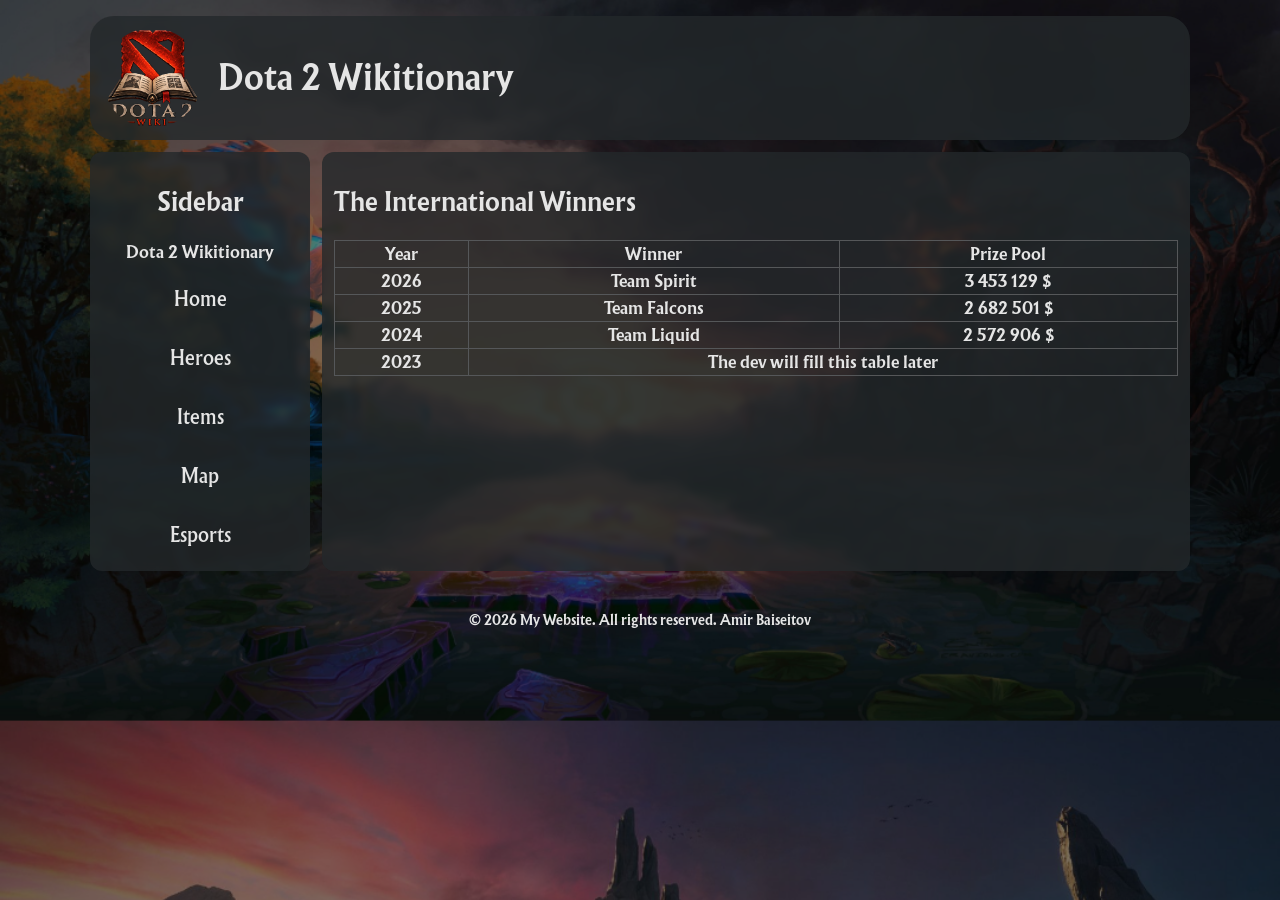
==== esports.html @ 7c9b6997 "first commit" ====
<!DOCTYPE html>
<html>
<head>
    <!-- Created by Amir Baiseitov SE-2505 AITU Student, @Chilly_25 - Official Developer , Software Engineer and Designer of the website, https://github.com/ChillyEz -->
    <title>Esports</title>
    <meta charset="UTF-8">
    <meta name="viewport" content="width=device-width, initial-scale=1.0">
    <link rel="stylesheet" href="styles.css">
    <link rel="icon" href="images/icon.png">
    <script src="script.js"  type="module" defer></script>
</head>
<body>
    <div class="page-shell">
<header>
        <a href="index.html" class="logo">
            <img src="images/icon.png" alt="Logo" class="logo"></img>
        </a>
        <div class="logo"><h1>Dota 2 Wikitionary</h1></div>
</header>

<div class="overlay"></div>
    <aside>
        <h2>Sidebar</h2>
        <nav class="navbar">
            <div class="logo">Dota 2 Wikitionary</div>
            <a href="index.html">Home</a>
            <a href="heroes.html">Heroes</a>
            <a href="items.html">Items</a>
            <a href="map.html">Map</a>
            <a href="esports.html">Esports</a>
        </nav>
    </aside>

    <main>
        <h2>The International Winners</h2>
        <table class="esports-table">
            <tr>
                <th>Year</th>
                <th>Winner</th>
                <th>Prize Pool</th>
            </tr>
            <tr>
                <td>2026</td>
                <td>Team Spirit</td>
                <td>3 453 129 $</td>
            </tr>
            <tr>
                <td>2025</td>
                <td>Team Falcons</td>
                <td>2 682 501 $</td>
            </tr>
            <tr>
                <td>2024</td>
                <td>Team Liquid</td>
                <td>2 572 906 $</td>
            </tr>
            <tr>
                <td>2023</td>
                <td colspan="2">The dev will fill this table later</td>
            </tr>
        </table>
        </div>
    </main>
<footer>
    <p>&copy; 2026 My Website. All rights reserved. Amir Baiseitov</p>
</footer>
</div>




</html>
---- styles.css ----
@font-face {
    font-family: "DotaFont";
    src: url("fonts/Reaver-Bold.woff");
}

@font-face {
    font-family: "DotaFont2";
    src: url("fonts/Reaver-SemiBold.woff");
}

:root {
    --primary-color: #e5e5e5;
    --secondary-color: #121212;
    --font-family: "DotaFont", sans-serif;
    --font-family-2: "DotaFont2", sans-serif;
    --container-max-width: 1100px;
    --background: url(images/background/background.png);
    --block-background: url(images/seamless-pattern-carbon-weave-texture-260nw-1229331478.png);
    
    /* Backgrounds */
    --color-background-main: 25, 25, 25;
    --color-background-panel: 36, 40, 43;
    --color-background-panel-light: 45, 49, 52;

    /* Borders */
    --color-border-dark: 18, 20, 22;
    --color-border: 85, 87, 89;

    /* Dota accents */
    --color-accent-red: 157, 48, 29;
    --color-accent-red-dark: 93, 20, 18;
    --color-accent-green: 41, 76, 14;
    --color-accent-blue: 46, 75, 96;
    --color-accent-gold: 155, 87, 29;

    /* --------------TEST SITE TEXT------------  */

    --color-text-main: 220, 220, 220;
    --color-text-secondary: 145, 150, 160;
    --color-text-muted: 100, 110, 120;

    --color-text-green: 165, 205, 75;
    --color-text-blue: 80, 175, 230;
    --color-text-gold: 210, 160, 55;






    /* ---------------------------------------- */

    /* -----------TEST ITEM GRID----------- */

    /* Primary TEXT */
    --color-text-primary: 220, 220, 220;

    /*  Secondary TEXT */
    --color-text-secondary: 145, 150, 160;

    /* muted TEXT */
    --color-text-muted: 105, 110, 120;

    /* Values of attributes */
    --color-value: 225, 225, 225;

    /* Gold / cost */
    --color-gold: 210, 150, 45;

    /* active ability background */
    --color-active-background: 55, 55, 105;

    /* text of active ability */
    --color-active-text: 210, 210, 225;

    /* active ability accent */
    --color-active-accent: 45, 170, 210;

    /* passive ability background */
    --color-passive-background: 45, 48, 50;

    /* passive ability text */
    --color-passive-text: 215, 215, 215;

    /* accent passive ability */
    --color-passive-accent: 70, 150, 35;

    /* Lore */
    --color-lore: 145, 145, 145;

    /* Close button */
    --color-close: 190, 190, 190;

    /* Close button hover */
    --color-close-hover: 230, 80, 65;

    /* ---------------------------------------- */

    /* Spaces, padding, margin etc */
    --radius: 12px;
    --radius-x2: 24px;
    --space-1: 8px;
    --space-2: 12px;
    --space-3: 16px;
    --space-4: 24px;
}

.page-shell {
    display: grid;
    grid-template-rows: auto 1fr auto;
    grid-template-columns: 220px 1fr;
    grid-template-areas: 
        "header header"
        "aside main"
        "footer footer";
    gap: var(--space-2);
    width: calc(100% - 3rem);
    max-width: var(--container-max-width);
    min-width: 0;
    margin: 1rem auto;
}

* {
  box-sizing: border-box;
}


header {
    display: flex;
    align-items: center;
    grid-area: header;

    background-color: rgba(var(--color-background-panel), 0.8);
    padding: var(--space-2);
    gap: var(--space-3);

    border-radius: var(--radius-x2);
    backdrop-filter: blur(3px);
}

header a {
    display: inline-block;
    width: 100px;
    height: 100px;
}

header .logo{
    display: inline-block;
    text-align: center;
}


a img.logo {
    text-align: center;
    display: inline-block;
    width: 100px;
    height: 100px;
    border-radius: 50%;
}

.navbar {
    color: #e5e5e5;
    display: flex;
    flex-direction: column;
    gap: var(--space-2);
    position: sticky;
    top: 16px;
}

.navbar a{
    display: block;
    color : #e5e5e5;
    text-align: center;
    font-size: large;
    padding-block: 10px;
    text-decoration: none;
}

.navbar a:hover {
    transition: scale 0.3s ease-in-out;
    box-shadow: 0 0 10px rgb(var(--color-text-green));
    scale: 1.05;
    color: rgb(var(--color-text-green), 0.75);    
}


aside {
    text-align: center;
    position: sticky;
    width: 220px;
    grid-area: aside;
    margin-right: var(--space-2);
    padding: var(--space-2);
    top: 16px;
    background-color: rgba(var(--color-background-panel), 0.8);
    border-radius: var(--radius);
    backdrop-filter: blur(3px);
}

@media (max-width: 768px) {
  .page-shell {
    grid-template-columns: 110px 1fr;
  }
  
 
}

@media (max-width: 768px) {
  aside {
    width: 110px;
    margin-right: var(--space-1);
  }
  }
  

aside::before {
    content:"";
    position: absolute;
    display: block;
    inset: 0;
    z-index: -1;
}

aside a {
    margin-top: 0;
    font-family: var(--font-family-2);
    border-radius: 5px;
}


main {
    grid-area: main;
    padding: var(--space-2);
    position: relative;
    background-color: rgba(var(--color-background-panel), 0.8);
    backdrop-filter: blur(3px);
    border-radius: var(--radius);
    min-width: 0;
}

main p {
    font-size: small;
}

/* main::before {
    content:"";
    position: absolute;
    display: block;
    inset: 0;
    z-index: -1;
} */


body { 
    background-color: #121212;
    color: #e5e5e5;
    background-image: var(--background);
    background-size: cover;
    background-position: center top;
    font-family: var(--font-family);
    margin: 0;
    line-height: 1.5;
    
}

.overlay {
    position: fixed;
    top: 0;
    left: 0;
    width: 100%;
    height: 100%;
    background-color: rgba(0, 0, 0, 0.5);
    z-index: -1;
}

footer {
    grid-area: footer;
    text-align: center;
}
footer p {
    margin: 0;
    padding: var(--space-2);
    font-size: small;
    font-weight: small;
}

#dota2-map {
    max-width: 100%;
    display: block;
    height: auto;
}
.map-container {
    position: relative;
    width: 100%;
    max-width: 800px;
    margin: 0 auto;
}


.hero-grid {
    display: grid;
    grid-template-columns: repeat(auto-fit, minmax(150px, 1fr));
    gap: var(--space-3);
    padding: var(--space-2);
}

.esports-table {
    width: 100%;
    border-collapse: collapse;
}

td, th {
    border: 1px solid rgb(var(--color-border));
    margin-top: 20px;
    text-align: center;
    transition: all 0.3s ease-in-out;
}

tr {
    border: 1px solid rgb(var(--color-border));
    margin-top: 20px;
    text-align: center;
    transition: all 0.3s ease-in-out;
}

tr:hover {
    scale: 1.05;    
    background-color: rgba(92, 245, 54, 0.678);
    background-blend-mode:difference;
    box-shadow: 0 0 15px var(--color-accent-green);
}

/* td:hover ,th:hover{
    scale: 1.05;
    background-color: rgba(255, 69, 0, 0.60);
    background-blend-mode:difference;
    box-shadow: 0 0 10px #2bff00
} */

.item-grid {
    gap: var(--space-3);
    padding: var(--space-2);
    display: flex;
    align-items: stretch;
    flex-wrap: wrap;
    overflow: visible;
}

.item-card {
    width: 180px;
    min-height: 320px;
    background-color: rgb(var(--color-background-panel));
    border : 1px solid rgb(var(--color-border-dark));
    padding: var(--space-2);
    text-align: center;
    transition: transform 0.2s ease, box-shadow 0.2s ease;
    position: relative;
    z-index: 1;
}

.item-name {
    min-height: 54px;
    margin: 0;
    display: flex;
    align-items: center;
    justify-content: center;
    color: rgb(var(--color-text-primary));
}

.item-image {
    margin: var(--space-2) 0;
}

.item-image img {
    width: 96px;
    height: 96px;
    object-fit: cover;
    display: block;
    margin: 0 auto;
    border: 1px solid rgb(var(--color-border));
}

.item-card:hover {
    transform: translateY(-4px);
    background-color: rgb(var(--color-background-panel-light));
    box-shadow: 0 5px 15px rgba(0, 0, 0, 0.6);  
}

.item-discription {
    visibility: hidden;
    position: absolute;
    font-size: small;
    transition: opacity 0.3s ease-in-out;
    display: flex;
}

.item-card:hover .item-discription {
        font-family: var(--font-family-2);
        font-size: 13px;
        visibility: visible;
        color: rgb(var(--color-text-secondary));
}

.item-basic{
    height: 100%;
    display: flex;
    flex-direction: column;
}

.item-description{
    color: rgb(var(--color-text-secondary));
}

.item-button {
    margin-top: auto;
    padding: 8px 14px;
    font-family: var(--font-family-2);
    font-size: 13px;
    color: rgb(var(--color-text-main));
    background:linear-gradient(rgb(var(--color-accent-red)),rgb(var(--color-accent-red-dark)));
    border: 1px solid rgb(var(--color-accent-red-dark));
    border-radius: 2px;
    cursor: pointer;
    transition: background 0.2s ease;
}

.item-button:hover {
    background: rgb(var(--color-accent-red));
}

.item-details {
    position: absolute;
    left: 0;
    top: calc(100% + 10px);
    width: 330px;
    padding: var(--space-2);
    background:linear-gradient(rgba(var(--color-background-panel-light), 0.98),rgba(var(--color-background-main), 0.98));
    border: 1px solid rgb(var(--color-border-dark));
    border-left: 3px solid rgb(var(--color-accent-gold));
    box-shadow:0 8px 25px rgba(0, 0, 0, 0.75);
    text-align: left;
    display: none;
}

.item-card.details-open {
    z-index: 1000;
}

.item-card.details-open .item-details {
    z-index: 1000;
    display: block;
    margin-bottom: 350px;
}

.item-details-header {
    display: flex;
    justify-content: space-between;
    align-items: center;
    padding-bottom: var(--space-1);
    border-bottom: 1px solid rgb(var(--color-border));
}

.item-details-header h3 {
    margin: 0;
    font-size: 18px;
}

.item-cost {
    display: flex;
    margin-top: 4px;
    color: rgb(var(--color-gold));
    font-weight: bold;
    align-items: center;
}

.item-cost img{
    width: 24px;
    height: 24px;
    object-fit: contain;
}

.stat-name {
    color: rgb(var(--color-text-secondary));
}

.stat-value{
    color: rgb(var(--color-value));
}

.close-item {
    width: 25px;
    height: 25px;
    padding: 0;
    color: rgb(var(--color-text-secondary));
    background: transparent;
    border: none;
    font-size: 20px;
    cursor: pointer;
}

.close-item:hover {
    color: rgb(var(--color-accent-red));
}

.close-item {
    width: 25px;
    height: 25px;
    padding: 0;
    color: rgb(var(--color-text-secondary));
    background: transparent;
    border: none;
    font-size: 20px;
    cursor: pointer;
}

.close-item:hover {
    color: rgb(var(--color-accent-red));
}

.item-stats {
    padding: var(--space-2) 0;
}

.item-stats p {
    margin: 2px 0;
    color: rgb(var(--color-text-main));
    font-family: var(--font-family-2);
    font-size: 14px;
}

.item-ability {
    margin-top: var(--space-2);
    padding: var(--space-2);
    background-color:rgba(var(--color-background-panel-light), 0.8);
    border-left: 3px solid rgb(var(--color-accent-blue));
}

.item-ability h4 {
    margin: 0 0 var(--space-1);
    color: rgb(var(--color-text-main));
    font-size: 14px;
}

.item-ability p {
    margin: var(--space-1) 0;
    color: rgb(var(--color-text-secondary));
    font-family: var(--font-family-2);
    font-size: 13px;
}

.item-ability {
    margin-top: var(--space-2);
    padding: var(--space-2);
    background-color:rgba(var(--color-background-panel-light), 0.8);
    border-left: 3px solid rgb(var(--color-accent-blue));
}

.item-ability h4 {
    margin: 0 0 var(--space-1);
    color: rgb(var(--color-text-main));
    font-size: 14px;
}

.item-ability p {
    margin: var(--space-1) 0;
    color: rgb(var(--color-text-secondary));
    font-family: var(--font-family-2);
    font-size: 13px;
}

/* Active ability */
.active-ability {
    background-color: rgb(var(--color-active-background));
    border-left: 3px solid rgb(var(--color-active-accent));
}

.active-ability h4 {
    color: rgb(var(--color-active-text));
}

.active-ability p {
    color: rgb(var(--color-text-secondary));
}

.active-ability p strong{
    color: rgb(var(--color-text-primary));
}

/* PASSIVE */
.passive-ability {
    background-color: rgb(var(--color-passive-background));
    border-left: 3px solid rgb(var(--color-passive-accent));
}

.passive-ability h4 {
    color: rgb(var(--color-passive-text));
}

.passive-ability p {
    color: rgb(var(--color-text-secondary));
}

.passive-ability p strong{
    color: rgb(var(--color-passive-text));
}
.item-lore {
    margin-top: var(--space-3);
    padding: var(--space-2);
    color: rgb(var(--color-lore));
    font-family: var(--font-family-2);
    font-size: 12px;
    font-style: italic;
    border-top: 1px solid rgb(var(--color-border-dark));
}






.contact-form {
    display: flex;
    flex-direction: column;
    gap: var(--space-2);
    max-width: 400px;
    margin: var(--space-4) auto;
    padding: var(--space-4);
    background: linear-gradient(rgba(var(--color-background-panel-light), 0.92), rgba(var(--color-background-panel), 0.92));
    border: 1px solid rgb(var(--color-border));
    border-top: 2px solid rgb(var(--color-accent-gold));
    border-radius: 2px;
}

.contact-form input, .contact-form select, .contact-form textarea {
    padding: var(--space-2);
    border: 1px solid rgb(var(--color-border));
    border-radius: 2px;
    background-color: rgba(var(--color-background-panel), 0.8);
    color: var(--primary-color);
}

.contact-form button {
    margin-top: var(--space-2);
    padding: 11px 20px;
    font-size: 15px;
    color: rgb(var(--color-text-main));
    background:linear-gradient(rgb(var(--color-accent-red)),rgb(var(--color-accent-red-dark)));
    border: 1px solid rgb(var(--color-accent-red-dark));
    border-radius: 2px;
    cursor: pointer;
    transition: background-color 0.2s, transform 0.1s;
}

.contact-form input:focus,
.contact-form select:focus,
.contact-form textarea:focus {
    background-color: rgba(var(--color-background-panel-light), 0.95);
    border-color: rgb(var(--color-accent-red));
}


.contact-form button:hover {
    background: linear-gradient(rgb(var(--color-accent-red)),rgb(var(--color-accent-red)));
}

.contact-form button:active {
    transform: translateY(1px);
}

.contact-form label {
    font-size: 14px;
    color: rgb(var(--color-text-main));
}


-------
.attribute-title {
    display: flex;
    align-items: center;
    gap: 10px;
}

.attribute-title img {
    width: 30px;
    height: 30px;
    object-fit: contain;
}
    
.hero-gallery {
    display: grid;
    grid-template-columns: repeat(auto-fill, minmax(150px, 1fr));
    gap: var(--space-3);
    padding: var(--space-2);
}

.hero-card {
    width: auto;
    box-sizing: border-box;
    background-color: rgb(var(--color-background-panel));
    border: 1px solid rgb(var(--color-border-dark));
    transition: transform 0.2s ease, box-shadow 0.2s ease;
}

.hero-card img {
    width: 100%;
    height: auto;
    aspect-ratio: 16 / 9;
    object-fit: contain;
}

.hero-card h4 {
    margin: 0;
    padding: 8px;
    text-align: center;
    color: rgb(var(--color-text-main));
}

.hero-card:hover {
    transform: translateY(-4px);
    box-shadow: 0 6px 15px rgba(0, 0, 0, 0.6);
}

.hero-caption {
    position: absolute;
    left: 0;
    right: 0;
    bottom: 0;
    padding: 8px;
    text-align: center;
    background-color: rgba(0, 0, 0, 0.8);
    color: rgb(var(--color-text-main));
    opacity: 0;
    transition: opacity 0.2s ease;
}

.hero-card:hover .hero-caption {
    opacity: 1;
}

.hero-filters {
    display: flex;
    align-items: center;
    gap: 10px;
    margin: 20px 0;
    padding: 12px;
    background: rgba(25, 25, 25, 0.95);
    border: 1px solid rgb(var(--color-border));
    border-left: 3px solid rgb(var(--color-accent-red));
    box-shadow: 0 4px 12px rgba(0, 0, 0, 0.5);
}

#hero-search {
    width: 280px;
    height: 38px;

    box-sizing: border-box;
    padding: 0 12px;

    background-color: rgb(var(--color-background-panel));
    color: rgb(var(--color-text-main));

    border: 1px solid rgb(var(--color-border));
    outline: none;

    font-family: var(--font-family);
    font-size: 14px;

    transition: border-color 0.2s ease, box-shadow 0.2s ease;
}

#hero-search::placeholder {
    color: rgb(var(--color-text-muted));
}

#hero-search:focus {
    border-color: rgb(var(--color-accent-gold));
    box-shadow: 0 0 6px rgba(var(--color-accent-gold), 0.35);
}

.hero-filters input {
    min-width: 0;
}
.hero-filters select {
    height: 38px;
    min-width: 0;
    padding: 0 32px 0 12px;

    background-color: rgb(var(--color-background-panel));
    color: rgb(var(--color-text-main));

    border: 1px solid rgb(var(--color-border));

    font-family: var(--font-family);
    font-size: 14px;

    cursor: pointer;
    outline: none;

    transition: border-color 0.2s ease, box-shadow 0.2s ease;
}

.hero-filters select:hover {
    border-color: rgb(var(--color-accent-red));
}

.hero-filters select:focus {
    border-color: rgb(var(--color-accent-gold));
    box-shadow: 0 0 6px rgba(var(--color-accent-gold), 0.35);
}
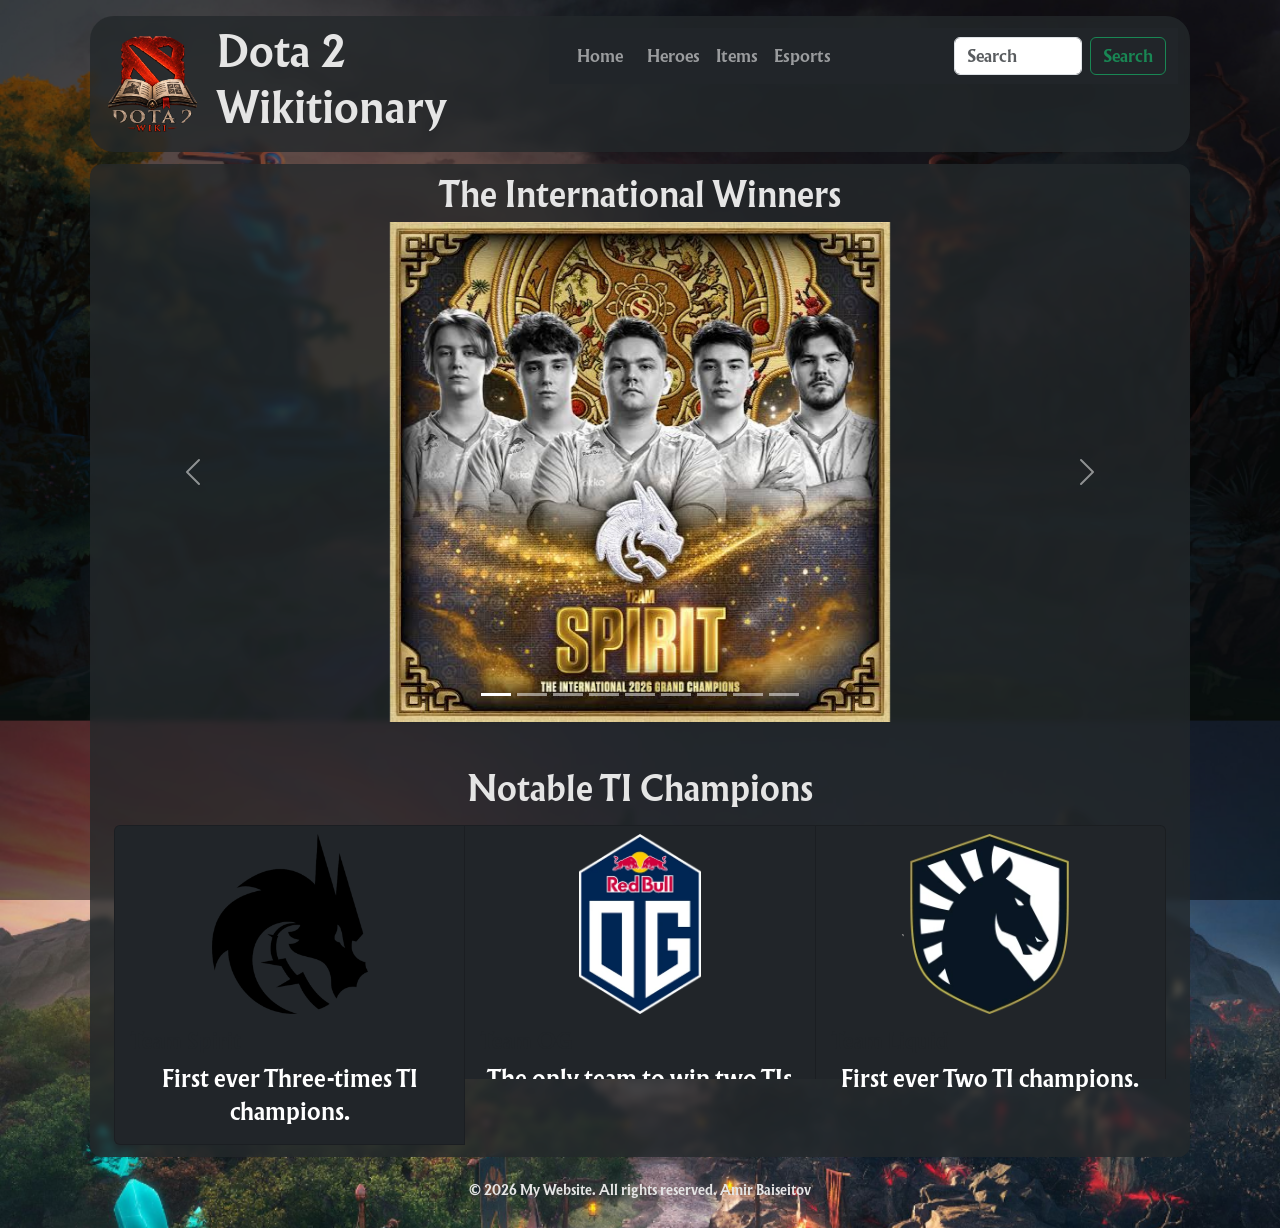
==== commit 0f31aa42: "html structure and page rebasing" ====
--- a/esports.html
+++ b/esports.html
@@ -5,6 +5,7 @@
     <title>Esports</title>
     <meta charset="UTF-8">
     <meta name="viewport" content="width=device-width, initial-scale=1.0">
+    <link href="https://cdn.jsdelivr.net/npm/bootstrap@5.3.8/dist/css/bootstrap.min.css" rel="stylesheet" integrity="sha384-sRIl4kxILFvY47J16cr9ZwB07vP4J8+LH7qKQnuqkuIAvNWLzeN8tE5YBujZqJLB" crossorigin="anonymous">
     <link rel="stylesheet" href="styles.css">
     <link rel="icon" href="images/icon.png">
     <script src="script.js"  type="module" defer></script>
@@ -12,61 +13,212 @@
 <body>
     <div class="page-shell">
 <header>
-        <a href="index.html" class="logo">
-            <img src="images/icon.png" alt="Logo" class="logo"></img>
-        </a>
-        <div class="logo"><h1>Dota 2 Wikitionary</h1></div>
-</header>
+            <div class="site-brand">
+                <a href="index.html">
+                    <img src="images/icon.png" alt="Logo" class="logo">
+                </a>
+                <div id="site-name">
+                    <h1>Dota 2</h1>
+                    <h1> Wikitionary</h1>
+                </div>
+            </div>
+            <nav class="navbar navbar-expand-lg bg-dark navbar-dark bootstrap-navbar ">
+            <div class="container">
+                
+
+            <button 
+                class="navbar-toggler ms-auto" 
+                type="button" 
+                data-bs-toggle="collapse" 
+                data-bs-target="#navbarContent"
+                aria-controls="navbarContent"
+                aria-expanded="false"
+                aria-label="Toggle navigation">
+
+                <span class="navbar-toggler-icon"></span>
+            </button>
+
+                <div class="collapse navbar-collapse justify-content-end" id="navbarContent">
+                <ul class="navbar-nav mb-lg-0 w-100 align-items-end">
+
+                    <li class="nav-item">
+                        <a class="nav-link px-3 py-2 d-flex align-items-center justify-content-center" href="index.html">Home</a>
+                    </li>
+
+                    <li class="nav-item">
+                        <a class="nav-link px-2 py-2 d-flex align-items-center justify-content-center" href="heroes.html">Heroes</a>
+                    </li>
+
+                    <li class="nav-item">
+                        <a class="nav-link px-2 py-2 d-flex align-items-center justify-content-center" href="items.html">Items</a>
+                    </li>
+
+                    <li class="nav-item">
+                        <a class="nav-link px-2 py-2 d-flex align-items-center justify-content-center" href="esports.html">Esports</a>
+                    </li>
+                </ul>
+                <form class="d-flex justify-content-end" id="search-form" role="search">
+                    <input
+                        class="form-control me-2"
+                        id="search-input"
+                        type="search"
+                        placeholder="Search"
+                        aria-label="Search"
+                    />
+                    <button class="btn btn-outline-success" type="submit">Search</button>
+                </form>
+                </div>
+            </div>
+        </nav>
+    </header>
 
 <div class="overlay"></div>
-    <aside>
-        <h2>Sidebar</h2>
-        <nav class="navbar">
-            <div class="logo">Dota 2 Wikitionary</div>
-            <a href="index.html">Home</a>
-            <a href="heroes.html">Heroes</a>
-            <a href="items.html">Items</a>
-            <a href="map.html">Map</a>
-            <a href="esports.html">Esports</a>
-        </nav>
-    </aside>
-
     <main>
-        <h2>The International Winners</h2>
-        <table class="esports-table">
-            <tr>
-                <th>Year</th>
-                <th>Winner</th>
-                <th>Prize Pool</th>
-            </tr>
-            <tr>
-                <td>2026</td>
-                <td>Team Spirit</td>
-                <td>3 453 129 $</td>
-            </tr>
-            <tr>
-                <td>2025</td>
-                <td>Team Falcons</td>
-                <td>2 682 501 $</td>
-            </tr>
-            <tr>
-                <td>2024</td>
-                <td>Team Liquid</td>
-                <td>2 572 906 $</td>
-            </tr>
-            <tr>
-                <td>2023</td>
-                <td colspan="2">The dev will fill this table later</td>
-            </tr>
-        </table>
+        <h2 class="text-center">The International Winners</h2>
+        <div class="container">
+        <div id="tiCarousel" class="carousel slide">
+            
+            <div class="carousel-indicators">
+                <button type="button"
+                    data-bs-target="#tiCarousel"
+                    data-bs-slide-to="0"
+                    class="active"
+                    aria-current="true"
+                    aria-label="Slide 1"></button>
+
+                <button type="button"
+                    data-bs-target="#tiCarousel"
+                    data-bs-slide-to="1"
+                    aria-label="Slide 2"></button>
+
+                <button type="button"
+                    data-bs-target="#tiCarousel"
+                    data-bs-slide-to="2"
+                    aria-label="Slide 3"></button>
+
+                <button type="button"
+                    data-bs-target="#tiCarousel"
+                    data-bs-slide-to="3"
+                    aria-label="Slide 4"></button>
+                
+                <button type="button"
+                    data-bs-target="#tiCarousel"
+                    data-bs-slide-to="4"
+                    aria-label="Slide 5"></button>
+
+                <button type="button"
+                    data-bs-target="#tiCarousel"
+                    data-bs-slide-to="5"
+                    aria-label="Slide 6"></button>
+
+                <button type="button"
+                    data-bs-target="#tiCarousel"
+                    data-bs-slide-to="6"
+                    aria-label="Slide 7"></button>
+                
+
+                <button type="button"
+                    data-bs-target="#tiCarousel"
+                    data-bs-slide-to="7"
+                    aria-label="Slide 8"></button>
+                    
+                <button type="button"
+                    data-bs-target="#tiCarousel"
+                    data-bs-slide-to="8"
+                    aria-label="Slide 9"></button>
+            </div>
+            <div class="carousel-inner">
+                <div class="carousel-item active">
+                    <img src="images/Esports/TI2026.jpg" class="d-block w-100" alt="TI-Winner-2026">
+                </div>
+                <div class="carousel-item">
+                    <img src="images/Esports/TI2025.jpg" class="d-block w-100" alt="TI-Winner-2025">
+                </div>
+                <div class="carousel-item">
+                    <img src="images/Esports/TI2024.jpg" class="d-block w-100" alt="TI-Winner-2024">
+                </div>
+                <div class="carousel-item">
+                    <img src="images/Esports/TI2023.jpg" class="d-block w-100" alt="TI-Winner-2023">
+                </div>
+                <div class="carousel-item">
+                    <img src="images/Esports/TI2022.jpg" class="d-block w-100" alt="TI-Winner-2022">
+                </div>
+                <div class="carousel-item">
+                    <img src="images/Esports/TI2021.jpg" class="d-block w-100" alt="TI-Winner-2021">
+                </div>
+                <div class="carousel-item">
+                    <img src="images/Esports/TI2019.jpg" class="d-block w-100" alt="TI-Winner-2019">
+                </div>
+                <div class="carousel-item">
+                    <img src="images/Esports/TI2018.jpg" class="d-block w-100" alt="TI-Winner-2018">
+                </div>
+                <div class="carousel-item">
+                    <img src="images/Esports/TI2017.jpg" class="d-block w-100" alt="TI-Winner-2017">
+                </div>
+            </div>
+
+            <button class="carousel-control-prev"
+                    type="button"
+                    data-bs-target="#tiCarousel"
+                    data-bs-slide="prev">
+                <span class="carousel-control-prev-icon"></span>
+                <span class="visually-hidden">Previuos</span>
+            </button>
+
+            <button class="carousel-control-next"
+                    type="button"
+                    data-bs-target="#tiCarousel"
+                    data-bs-slide="next">
+                <span class="carousel-control-next-icon"></span>
+                <span class="visually-hidden">Next</span>
+            </button>
         </div>
+        </div>
+
+        <h2 class="text-center  mt-5 mb-3">Notable TI Champions</h2>
+            <div class="container card-group">
+                <div class="card bg-dark">
+                    <img class="card-img-top mt-2" src="images/Esports/Team-Spirit-logo.webp" alt="Team Spirit">
+                    <div class="card-body">
+
+                        <h5 class="card-title">Team Spirit</h5>
+                        <p class="card-text text-white text-center">
+                            First ever Three-times TI champions.
+                        </p>
+                    </div>
+                </div>
+
+                <div class="card bg-dark">
+                    <img class="card-img-top mt-2" src="images/Esports/Team-OG-logo.webp" alt="Team OG">
+                    <div class="card-body">
+
+                        <h5 class="card-title">Team OG</h5>
+                        <p class="card-text text-white text-center">
+                            The only team to win two TIs with the exact same roster.
+                        </p>
+                    </div>
+                </div>
+                <div class="card bg-dark">
+                    <img class="card-img-top mt-2" src="images/Esports/Team-Liquid-logo.webp" alt="Team Liquid">
+                    <div class="card-body">
+
+                        <h5 class="card-title">Team Liquid</h5>
+                        <p class="card-text text-white text-center">
+                            First ever Two TI champions.
+                        </p>
+                    </div>
+                </div>
+            </div>
+
+
+
     </main>
 <footer>
     <p>&copy; 2026 My Website. All rights reserved. Amir Baiseitov</p>
 </footer>
 </div>
-
-
+<script src="https://cdn.jsdelivr.net/npm/bootstrap@5.3.8/dist/js/bootstrap.bundle.min.js"></script>
+</body>
 
 
 </html>
--- a/styles.css
+++ b/styles.css
@@ -9,8 +9,8 @@
 }
 
 :root {
-    --primary-color: #e5e5e5;
-    --secondary-color: #121212;
+    --primary-color: #e5e5e5 !important; 
+    --secondary-color: #121212 !important;
     --font-family: "DotaFont", sans-serif;
     --font-family-2: "DotaFont2", sans-serif;
     --container-max-width: 1100px;
@@ -108,11 +108,11 @@
 .page-shell {
     display: grid;
     grid-template-rows: auto 1fr auto;
-    grid-template-columns: 220px 1fr;
+    grid-template-columns: 1fr;
     grid-template-areas: 
-        "header header"
-        "aside main"
-        "footer footer";
+        "header"
+        "main"
+        "footer";
     gap: var(--space-2);
     width: calc(100% - 3rem);
     max-width: var(--container-max-width);
@@ -127,7 +127,7 @@
 
 header {
     display: flex;
-    align-items: center;
+    align-items: flex-start;
     grid-area: header;
 
     background-color: rgba(var(--color-background-panel), 0.8);
@@ -138,43 +138,61 @@
     backdrop-filter: blur(3px);
 }
 
-header a {
-    display: inline-block;
-    width: 100px;
-    height: 100px;
-}
-
-header .logo{
-    display: inline-block;
-    text-align: center;
-}
+@media (max-width: 991.98px) {
+    header {
+        flex-wrap: wrap;
+    }
+
+    .site-brand {
+        width: 100%;
+    }
+
+    .bootstrap-navbar {
+        flex-basis: 100%;
+        width: 100%;
+    }
+}
+@media (max-width: 991.98px) {
+    .navbar-nav {
+        width: 100%;
+    }
+
+    .navbar-nav .nav-item {
+        width: 100%;
+    }
+}
+.site-brand {
+    display: flex;
+    align-items: center;
+    min-width: 0;
+    flex: 1 1 auto;
+}
+
+#site-name {
+    flex: 1 1 0;
+    min-width: 0;
+    margin: 0;
+    white-space: normal;
+    overflow-wrap: break-word;
+}
+
 
 
 a img.logo {
-    text-align: center;
-    display: inline-block;
     width: 100px;
     height: 100px;
     border-radius: 50%;
 }
 
-.navbar {
-    color: #e5e5e5;
-    display: flex;
-    flex-direction: column;
-    gap: var(--space-2);
-    position: sticky;
-    top: 16px;
-}
-
+
+/* 
 .navbar a{
-    display: block;
     color : #e5e5e5;
     text-align: center;
     font-size: large;
     padding-block: 10px;
     text-decoration: none;
-}
+} */
 
 .navbar a:hover {
     transition: scale 0.3s ease-in-out;
@@ -185,6 +203,7 @@
 
 
 aside {
+    display: none !important; 
     text-align: center;
     position: sticky;
     width: 220px;
@@ -196,14 +215,14 @@
     border-radius: var(--radius);
     backdrop-filter: blur(3px);
 }
-
+/* 
 @media (max-width: 768px) {
   .page-shell {
-    grid-template-columns: 110px 1fr;
+    grid-template-columns: 1ft;
   }
-  
+   */
  
-}
+/* }
 
 @media (max-width: 768px) {
   aside {
@@ -211,7 +230,7 @@
     margin-right: var(--space-1);
   }
   }
-  
+   */
 
 aside::before {
     content:"";
@@ -237,19 +256,6 @@
     border-radius: var(--radius);
     min-width: 0;
 }
-
-main p {
-    font-size: small;
-}
-
-/* main::before {
-    content:"";
-    position: absolute;
-    display: block;
-    inset: 0;
-    z-index: -1;
-} */
-
 
 body { 
     background-color: #121212;
@@ -297,13 +303,6 @@
 }
 
 
-.hero-grid {
-    display: grid;
-    grid-template-columns: repeat(auto-fit, minmax(150px, 1fr));
-    gap: var(--space-3);
-    padding: var(--space-2);
-}
-
 .esports-table {
     width: 100%;
     border-collapse: collapse;
@@ -342,12 +341,13 @@
     padding: var(--space-2);
     display: flex;
     align-items: stretch;
+    justify-content: center;
     flex-wrap: wrap;
     overflow: visible;
 }
 
 .item-card {
-    width: 180px;
+    width: 250px;
     min-height: 320px;
     background-color: rgb(var(--color-background-panel));
     border : 1px solid rgb(var(--color-border-dark));
@@ -413,19 +413,15 @@
 
 .item-button {
     margin-top: auto;
-    padding: 8px 14px;
-    font-family: var(--font-family-2);
-    font-size: 13px;
-    color: rgb(var(--color-text-main));
-    background:linear-gradient(rgb(var(--color-accent-red)),rgb(var(--color-accent-red-dark)));
-    border: 1px solid rgb(var(--color-accent-red-dark));
-    border-radius: 2px;
-    cursor: pointer;
-    transition: background 0.2s ease;
-}
-
+    transition: transform 0.15s ease, box-shadow 0.15s ease;
+}
 .item-button:hover {
-    background: rgb(var(--color-accent-red));
+    transform: translateY(-2px);
+    box-shadow: 0 4px 10px rgba(0, 0, 0, 0.4);
+}
+.item-button:active {
+    transform: translateY(0);
+    box-shadow: none;
 }
 
 .item-details {
@@ -565,7 +561,7 @@
     margin: var(--space-1) 0;
     color: rgb(var(--color-text-secondary));
     font-family: var(--font-family-2);
-    font-size: 13px;
+    font-size: 13px!important;
 }
 
 /* Active ability */
@@ -608,7 +604,7 @@
     padding: var(--space-2);
     color: rgb(var(--color-lore));
     font-family: var(--font-family-2);
-    font-size: 12px;
+    font-size: 12px !important; 
     font-style: italic;
     border-top: 1px solid rgb(var(--color-border-dark));
 }
@@ -688,6 +684,7 @@
     
 .hero-gallery {
     display: grid;
+    
     grid-template-columns: repeat(auto-fill, minmax(150px, 1fr));
     gap: var(--space-3);
     padding: var(--space-2);
@@ -695,6 +692,7 @@
 
 .hero-card {
     width: auto;
+    position: relative;
     box-sizing: border-box;
     background-color: rgb(var(--color-background-panel));
     border: 1px solid rgb(var(--color-border-dark));
@@ -705,7 +703,8 @@
     width: 100%;
     height: auto;
     aspect-ratio: 16 / 9;
-    object-fit: contain;
+    object-fit: cover;
+    display: block;
 }
 
 .hero-card h4 {
@@ -739,14 +738,42 @@
 
 .hero-filters {
     display: flex;
+    flex-direction: column;
     align-items: center;
-    gap: 10px;
+    gap: 15px;
     margin: 20px 0;
     padding: 12px;
-    background: rgba(25, 25, 25, 0.95);
+    /* background: rgb(var(--color-background-panel-light))); */
     border: 1px solid rgb(var(--color-border));
     border-left: 3px solid rgb(var(--color-accent-red));
     box-shadow: 0 4px 12px rgba(0, 0, 0, 0.5);
+}
+
+.select-filters {
+    display: flex;
+    gap: 10px;
+}
+
+.filter-button-section h4 {
+    margin-bottom: 8px;
+}
+
+.roles-buttons {
+    display: grid;
+    grid-template-columns: repeat(5, max-content);
+    gap: 5px;
+}
+
+@media (max-width: 576px) {
+
+    .select-filters {
+        flex-direction: column;
+    }
+
+    .roles-buttons {
+        grid-template-columns: repeat(3, 1fr);
+    }
+
 }
 
 #hero-search {
@@ -806,4 +833,132 @@
 .hero-filters select:focus {
     border-color: rgb(var(--color-accent-gold));
     box-shadow: 0 0 6px rgba(var(--color-accent-gold), 0.35);
+}
+
+main p {
+    font-size: 22px;
+}
+
+@media (max-width: 992px) {
+    main p {
+        font-size: 16px !important;
+    }
+}
+
+@media (max-width: 768px) {
+    main p {
+        font-size: 14px !important;
+    }
+}
+
+main h3{
+    font-size: 30px;
+    text-align: center;
+}
+
+.Attributes-grid {
+    display: grid;
+    grid-template-columns: repeat(3, 1fr);
+    gap: var(--space-2);
+}
+
+/* Tablet */
+@media (max-width: 768px) {
+    .Attributes-grid {
+        grid-template-columns: repeat(2, 1fr);
+    }
+}
+
+/* Mobile */
+@media (max-width: 576px) {
+    .Attributes-grid {
+        grid-template-columns: 1fr;
+    }
+
+    main p {
+        font-size: 12px !important;
+    }
+}
+
+main article {
+    display: flex;
+    flex-direction: column;
+    align-items: center;
+    text-align: center;
+}
+main article img {
+    height: 200px;
+    object-fit: contain;
+    align-self: center;
+}
+
+.site-brand {
+    display: flex;
+    align-items: center;
+    gap: 15px;
+    flex-shrink: 0;
+}
+
+.logo-image {
+    width: 60px;
+    height: 60px;
+}
+
+.site-title {
+    margin: 0;  
+}
+
+
+.carousel-item img {
+    max-height: 500px;
+    object-fit: contain;
+}
+
+.card img{
+    max-height:180px;
+    object-fit: contain;
+}
+
+.roles-buttons {
+    display: grid;
+    grid-template-columns: repeat(5, max-content);
+    gap: 5px;
+}
+@media (max-width: 576px) {
+    .roles-buttons {
+        grid-template-columns: repeat(3, 1fr);
+    }
+}
+
+.contact-form .form-check {
+    display: flex;
+    align-items: center;
+    gap: 8px;
+    padding-left: 0;
+    margin-bottom: 8px;
+}
+
+.contact-form .form-check-input {
+    position: static;
+    margin: 0;
+    flex-shrink: 0;
+}
+
+.contact-form .form-check-label {
+    margin: 0;
+    padding: 0;
+    line-height: 1.2;
+    color: rgb(var(--color-text-main));
+}
+
+.contact-form input::placeholder,
+.contact-form textarea::placeholder {
+    color: #aaa;
+    opacity: 1;
+}
+
+.contact-form input::placeholder,
+.contact-form textarea::placeholder {
+    color: #888;
+    opacity: 1;
 }
